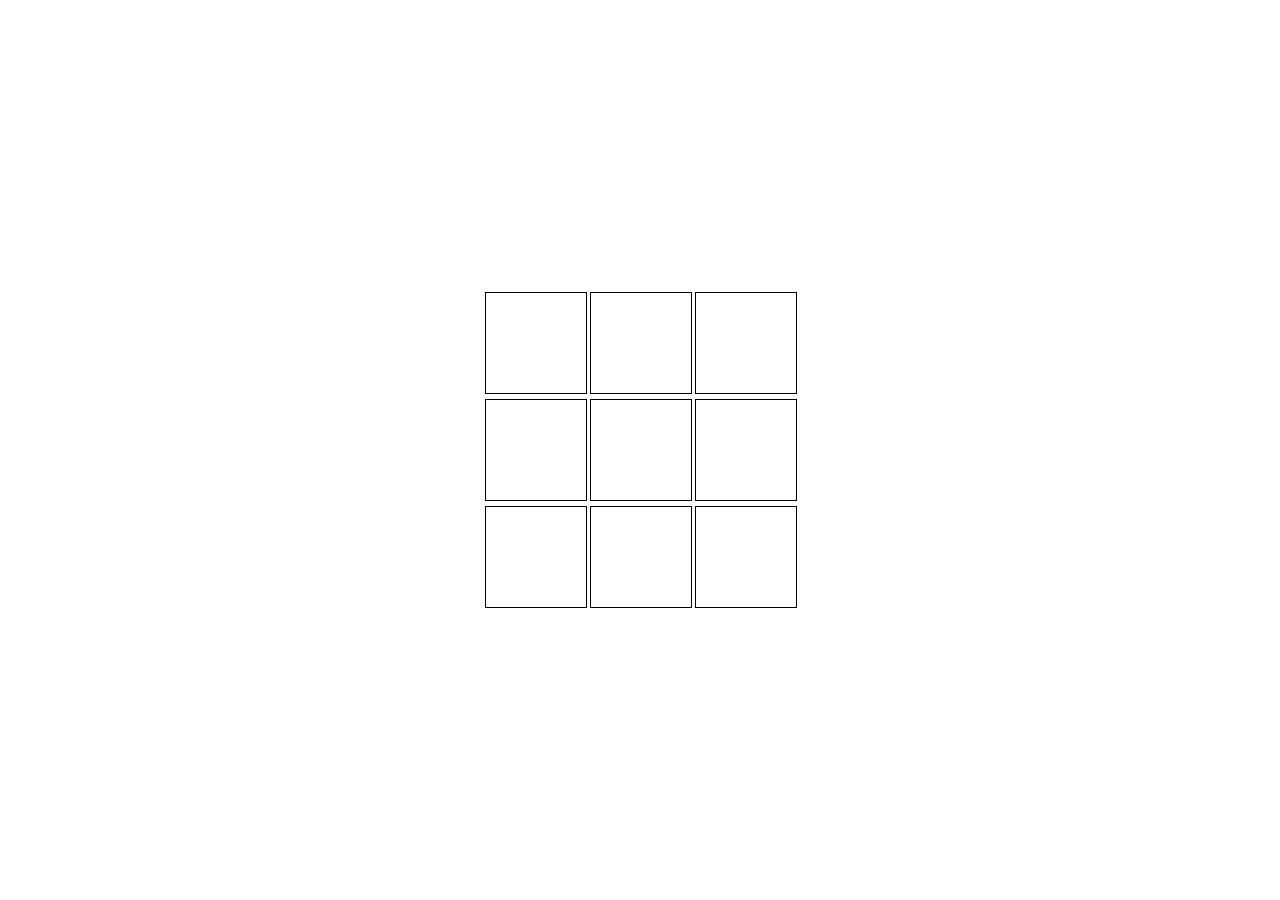
==== algorithm/index.html @ c5a0c0ff "CREATE NEW ALGORITHM" ====
<!DOCTYPE html>
<html lang="en">
<head>
    <meta charset="UTF-8">
    <meta name="viewport" content="width=device-width, initial-scale=1.0">
    <link rel="stylesheet" href="style.css">
    <title>Tic Tac Toe</title>
</head>
<body>
    <div id="board" class="board">
        <!-- The cells will be generated dynamically using JavaScript -->
    </div>
    <script src="algorithm.js"></script>
    <script src="script.js"></script>
</body>
</html>
---- algorithm/style.css ----
body {
    display: flex;
    justify-content: center;
    align-items: center;
    height: 100vh;
    margin: 0;
}

.board {
    display: grid;
    grid-template-columns: repeat(3, 100px);
    gap: 5px;
}

.cell {
    width: 100px;
    height: 100px;
    border: 1px solid #000;
    display: flex;
    align-items: center;
    justify-content: center;
    font-size: 24px;
    cursor: pointer;
}

.cell:hover {
    background-color: #f0f0f0;
}
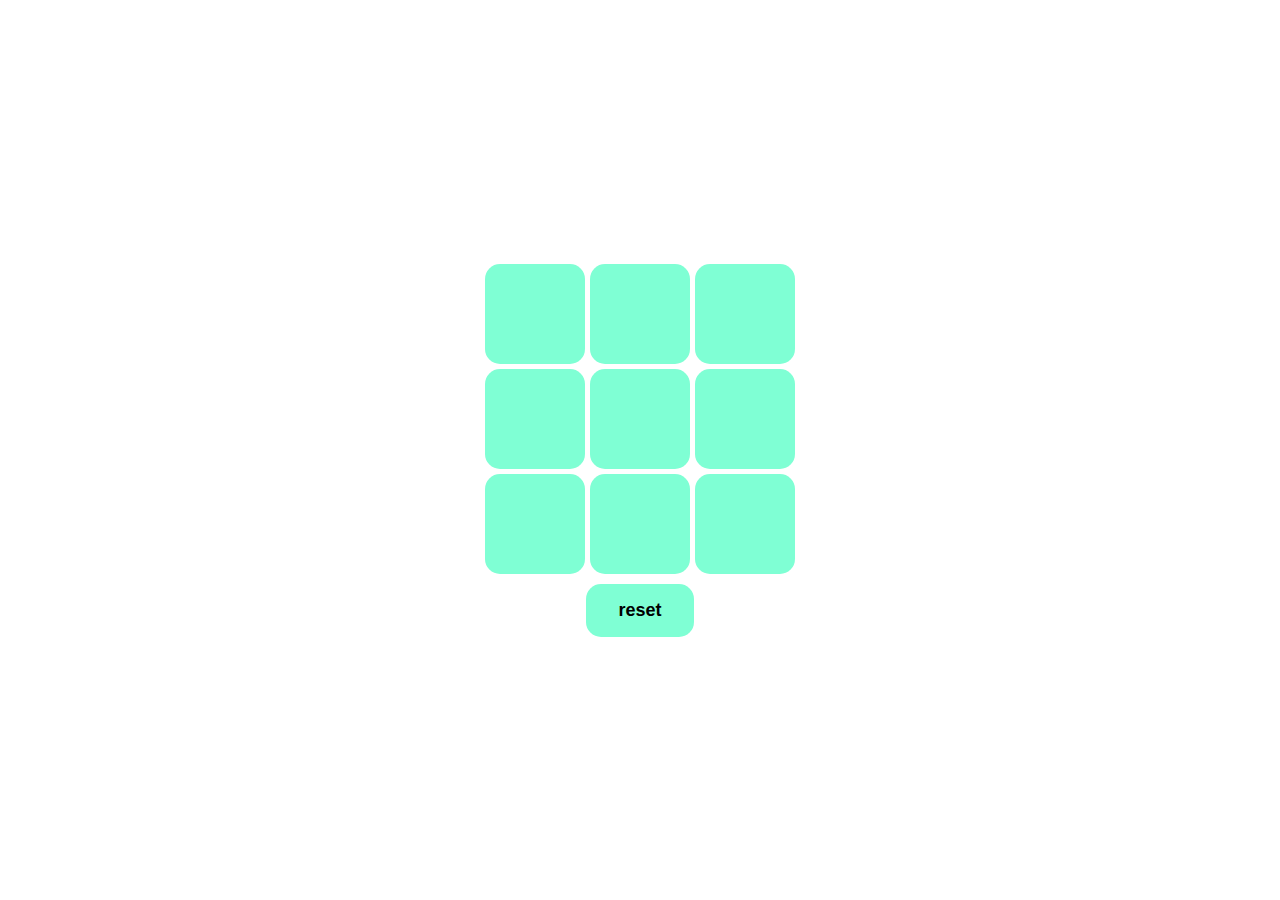
==== commit 9464e2e3: "CREATE NEW ALGORITHM" ====
--- a/algorithm/index.html
+++ b/algorithm/index.html
@@ -10,6 +10,9 @@
     <div id="board" class="board">
         <!-- The cells will be generated dynamically using JavaScript -->
     </div>
+    <div>
+        <button id="reset">reset</button>
+    </div>
     <script src="algorithm.js"></script>
     <script src="script.js"></script>
 </body>
--- a/algorithm/style.css
+++ b/algorithm/style.css
@@ -1,8 +1,11 @@
 body {
     display: flex;
+    flex-direction: column;
     justify-content: center;
     align-items: center;
+    gap: 10px;
     height: 100vh;
+    font-family:Impact, Haettenschweiler, 'Arial Narrow Bold', sans-serif;
     margin: 0;
 }
 
@@ -15,14 +18,20 @@
 .cell {
     width: 100px;
     height: 100px;
-    border: 1px solid #000;
     display: flex;
     align-items: center;
+    background-color: aquamarine;
     justify-content: center;
     font-size: 24px;
     cursor: pointer;
+    border-radius: 15px;
+    font-weight: bold;
 }
-
-.cell:hover {
-    background-color: #f0f0f0;
-}
+button{
+    background-color: aquamarine;
+    border-radius: 15px;
+    border: none;
+    padding: 1rem 2rem;
+    font-size: large;
+    font-weight: bold;
+}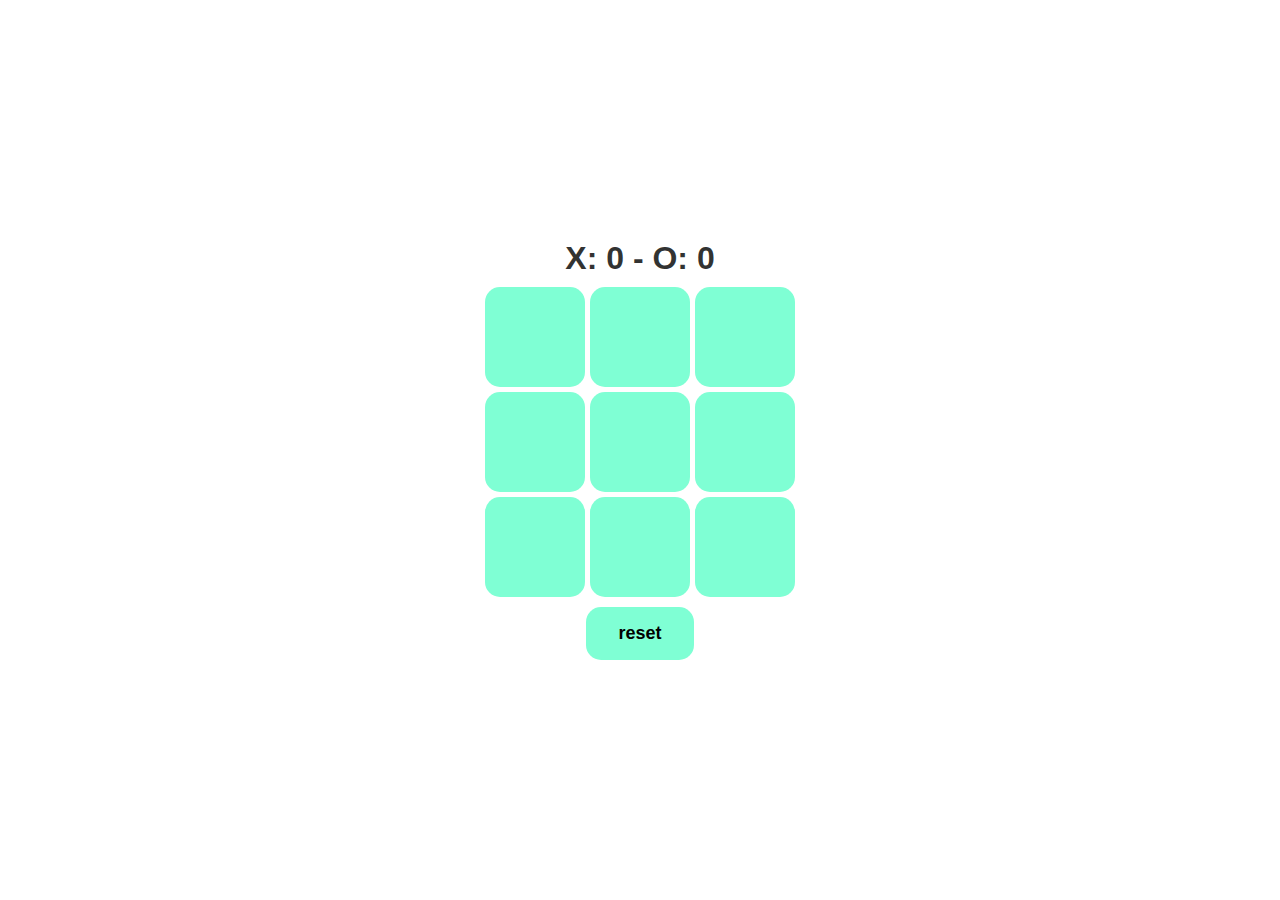
==== commit e1e46a79: "done" ====
--- a/algorithm/index.html
+++ b/algorithm/index.html
@@ -7,8 +7,8 @@
     <title>Tic Tac Toe</title>
 </head>
 <body>
+    <div id="score"></div>
     <div id="board" class="board">
-        <!-- The cells will be generated dynamically using JavaScript -->
     </div>
     <div>
         <button id="reset">reset</button>
--- a/algorithm/style.css
+++ b/algorithm/style.css
@@ -34,4 +34,9 @@
     padding: 1rem 2rem;
     font-size: large;
     font-weight: bold;
-}+}
+#score{
+    font-size: 2rem;
+    font-weight: bold;
+    color: rgba(13, 14, 13, 0.859);
+}
